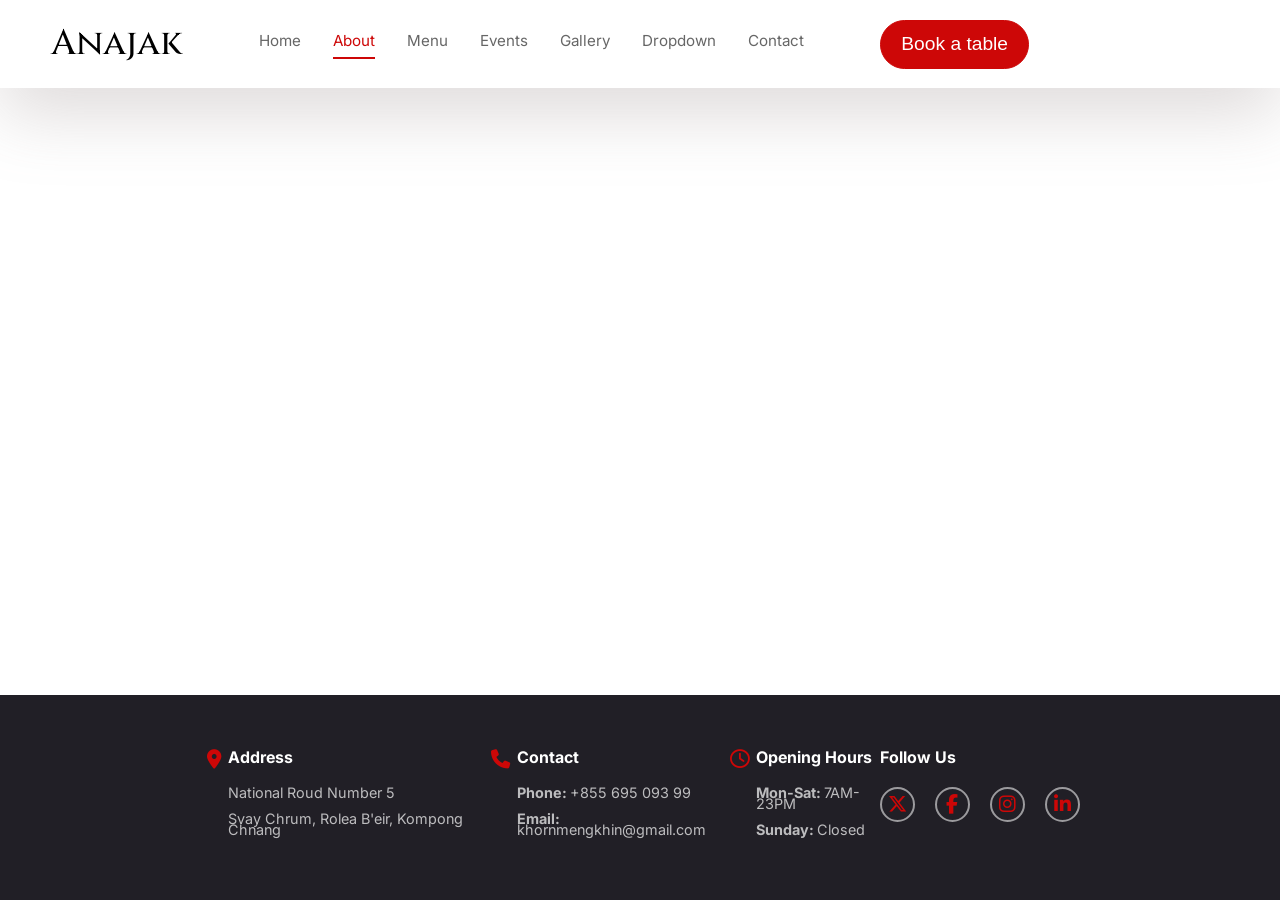
==== HTML/about.html @ 4df4b6d1 "Add Anajak restaurant website" ====
<!DOCTYPE html>
<html lang="en">
<head>
    <meta charset="UTF-8">
    <meta name="viewport" content="width=device-width, initial-scale=1.0">
    <title>Anajak</title>

    <link rel="stylesheet" href="../Global.css">
    <link rel="stylesheet" href="../layout.css">
    <link rel="stylesheet" href="../CSS/about.css">

    <link rel="preconnect" href="https://fonts.googleapis.com">
    <link rel="preconnect" href="https://fonts.gstatic.com" crossorigin>
    <link href="https://fonts.googleapis.com/css2?family=Cinzel:wght@400..900&family=Cormorant+Garamond:ital,wght@0,300..700;1,300..700&family=Inter:ital,opsz,wght@0,14..32,100..900;1,14..32,100..900&family=Poppins:ital,wght@0,100;0,200;0,300;0,400;0,500;0,600;0,700;0,800;0,900;1,100;1,200;1,300;1,400;1,500;1,600;1,700;1,800;1,900&family=Raleway:ital,wght@0,100..900;1,100..900&family=Roboto:ital,wght@0,100..900;1,100..900&family=Source+Serif+4:ital,opsz,wght@0,8..60,200..900;1,8..60,200..900&display=swap" rel="stylesheet">
    <link rel="stylesheet" href="https://cdnjs.cloudflare.com/ajax/libs/font-awesome/6.5.1/css/all.min.css">
</head>
<body>
    <header class="site-header">
        <div class="site-header__inner">
          <a class="site-name" href="index.html">Anajak</a>

          <nav class="site-nav">
            <a href="index.html">Home</a>
            <a href="about.html" aria-current="page">About</a>
            <a href="menu.html">Menu</a>
            <a href="event.html">Events</a>
            <a href="gallery.html">Gallery</a>
            <a href="dropdown.html">Dropdown</a>
            <a href="contact.html">Contact</a>
          </nav>

          <a class="button" href="menu.html">Book a table</a>
        </div>
    </header>
    <main></main>
    <footer>
        <div class="site-footer">
            <div class="site-footer__inner">
                <i class="fa-solid fa-location-dot"></i>
                <div>
                   <h3>Address</h3>
                   <p>National Roud Number 5</p>
                   <p>Svay Chrum, Rolea B'eir, Kompong Chnang</p>
                </div>
            </div>
            <div class="site-footer__inner">
                <i class="fa-solid fa-phone"></i>
                <div>
                   <h3>Contact</h3>
                   <p><strong>Phone: </strong>+855 695 093 99</p>
                   <p><strong>Email: </strong>khornmengkhin@gmail.com</p>
                </div>
            </div>
            <div class="site-footer__inner">
                <i class="fa-regular fa-clock"></i>
                <div>
                  <h3> Opening Hours</h3>
                  <p><strong>Mon-Sat: </strong>7AM-23PM</p>
                  <p><strong>Sunday: </strong>Closed</p>
                </div>
            </div>
            <div class="site-footer__inner">
                <div>
                  <h3>Follow Us</h3>
                  <div class="social-links">
                    <a href="#"><i class="fa-brands fa-x-twitter"></i></a>
                    <a href="#"><i class="fa-brands fa-facebook-f"></i></a>
                    <a href="#"><i class="fa-brands fa-instagram"></i></a>
                    <a href="#"><i class="fa-brands fa-linkedin-in"></i></a>
                  </div>
                </div>
            </div>
        </div>
    </footer>
</body>
</html>
---- Global.css ----
:root {
    --color-main: #cd0707;
    --color-ink: #000000;
    --container: 1250px;
}

* {
    box-sizing: border-box;
}
html,
body {
    min-height: 100%;
}

body {
    margin: 0;
    padding: 0;
    font-size: 16px;
    line-height: 1.6;
    min-height: 100vh;
    display: flex;
    flex-direction: column;
}

main {
    flex: 1;
}

.section-space {
    width: min(calc(100% - 40px), var(--container));
    margin-left: auto;
    margin-right: auto;
    padding-top: 2rem;
    padding-bottom: 2rem;
}

.page-shell {
    margin-top: 8rem;
}

.page {
    margin-top: 5rem;
}
---- layout.css ----
.site-header {
    position: fixed;
    top: 0;
    left: 0;
    right: 0;
    z-index: 10;
    padding: 0;
}

.site-header__inner {
    margin: auto;
    display: flex;
    justify-content: space-between;
    align-items: center;
    border: 1px solid rgba(255, 255, 255, 0.12);
    box-shadow: 0 24px 70px rgba(133, 117, 117, 0.28);
    background: #ffffff;
    padding: 15px 250px 15px 50px;
}

.site-name {
    font-family: "Cinzel", serif;
    font-weight: 500;
    text-decoration: none;
    color: #000000;
    font-size: 2.2rem;
}

.site-nav {
    display: flex;
    align-items: center;
    gap: 2rem;
}

.site-nav a {
    margin: 0;
    font-family: "Inter", sans-serif;
    font-size: 0.95rem;
    text-decoration: none;
    color: rgba(0, 0, 0, 0.6);
}

.site-nav a:hover,
.site-nav a[aria-current="page"] {
    color: #cd0707;
    transition: 0.5s;
}

nav a {
    position: relative;
    display: inline-block;
    padding-bottom: 6px;
}

nav a::after {
    content: "";
    position: absolute;
    left: 0;
    bottom: 0;
    width: 0;
    height: 2px;
    background-color: #cd0707;
    transition: 0.3s;
}

nav a[aria-current="page"]::after {
    width: 100%;
}

.button {
    font-family: 'Gill Sans', 'Gill Sans MT', Calibri, 'Trebuchet MS', sans-serif;
    font-size: 1.2rem;
    text-decoration: none;
    color: #ffffff;
    padding: 8px 20px;
    margin: 0;
    border: 1px solid #cd0707;
    background-color: #cd0707;
    border-radius: 40px;
}

.button:hover {
    opacity: 0.6;
    transition: 0.5s;
}

footer {
    background-color: #211f26;
    bottom: 0;
    left: 0;
    width: 100%;
    z-index: 20;
}

.site-footer {
    display: flex;
    justify-content: space-between;
    align-items: flex-start;
    padding: 50px 200px;
}

.site-footer__inner {
    display: flex;
}

.site-footer__inner i {
    color: #cd0707;
    font-size: 1.2rem;
    padding: 5px 7px;
}

.site-footer__inner h3 {
    margin: 0;
    padding: 0;
    display: flex;
    align-items: center;
    gap: 0.7rem;
    color: #ffffff;
    font-family: "Inter", sans-serif;
    font-size: 1rem;
}

footer p {
    color: rgba(255, 255, 255, 0.7);
    font-family: "Inter", sans-serif;
    font-size: 0.9rem;
    line-height: 0.8;
}

footer > div > div > div:last-child h3 {
    display: flex;
    align-items: center;
    flex-direction: row;
    margin-bottom: 1rem;
}

.social-links {
    display: flex;
    gap: 20px;
}

.social-links a {
    width: 35px;
    height: 35px;
    border: 2px solid rgba(255, 255, 255, 0.55);
    border-radius: 50%;
    color: rgba(255, 255, 255, 0.65);
    display: flex;
    align-items: center;
    justify-content: center;
    font-size: 1rem;
    text-decoration: none;
}

.site-footer__outer {
    justify-items: center;
    border-top: 1px solid  rgba(255, 255, 255, 0.55);
    padding: 0.8rem;
}

.site-footer__outer p {
    font-family: "Inter", sans-serif;
    font-size: 0.9rem;
    color: rgba(255, 255, 255, 0.7);
}
---- CSS/about.css ----
nav a[href="about.html"]::after {
    width: 100%;
}
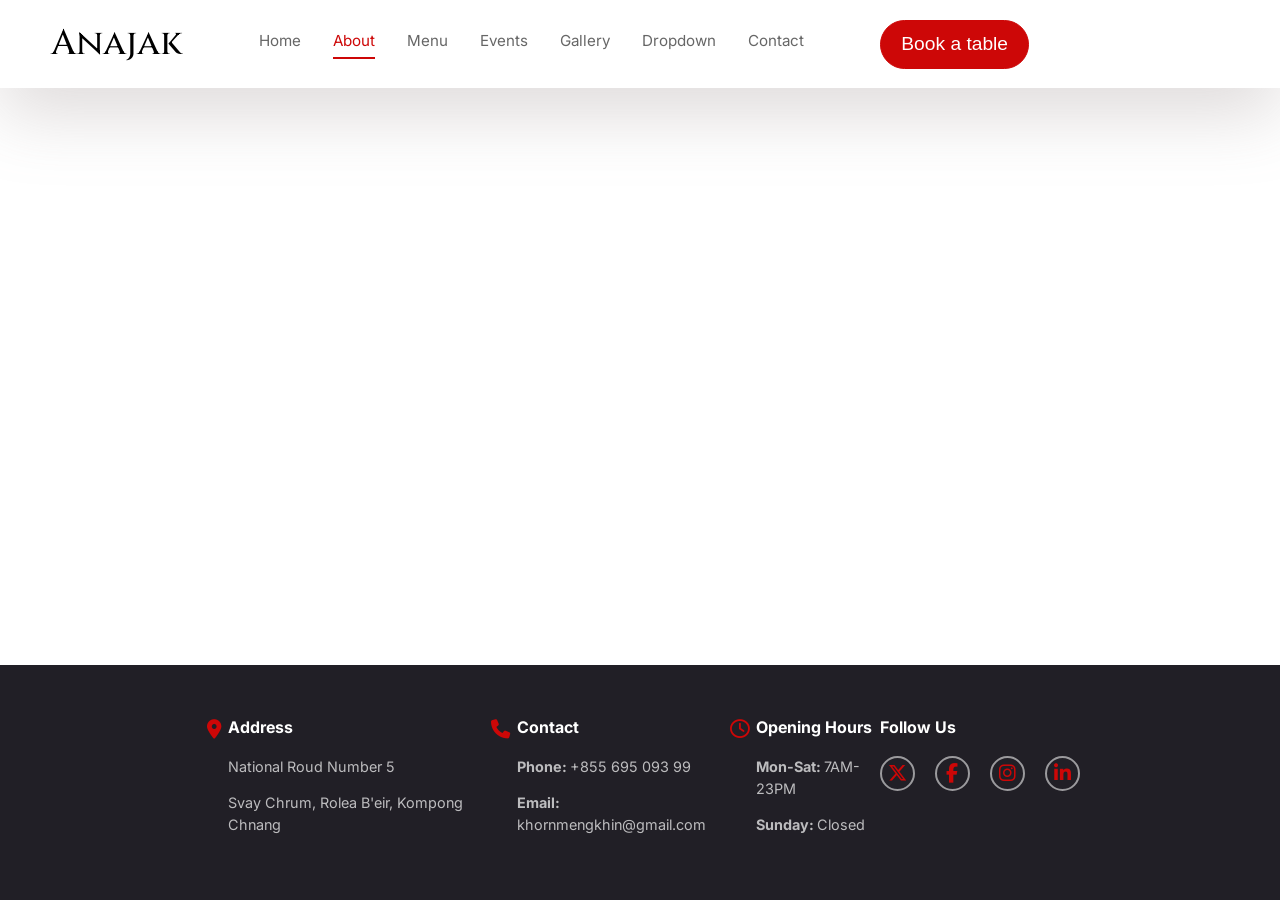
==== commit 88c05d6c: "Add mobile hamburger navigation" ====
--- a/HTML/about.html
+++ b/HTML/about.html
@@ -18,6 +18,13 @@
     <header class="site-header">
         <div class="site-header__inner">
           <a class="site-name" href="index.html">Anajak</a>
+
+          <input class="nav-toggle" type="checkbox" id="nav-toggle" aria-label="Open menu">
+          <label class="hamburger" for="nav-toggle" aria-label="Open menu">
+            <span></span>
+            <span></span>
+            <span></span>
+          </label>
 
           <nav class="site-nav">
             <a href="index.html">Home</a>
--- a/layout.css
+++ b/layout.css
@@ -30,6 +30,11 @@
     display: flex;
     align-items: center;
     gap: 2rem;
+}
+
+.nav-toggle,
+.hamburger {
+    display: none;
 }
 
 .site-nav a {
@@ -124,7 +129,7 @@
     color: rgba(255, 255, 255, 0.7);
     font-family: "Inter", sans-serif;
     font-size: 0.9rem;
-    line-height: 0.8;
+    line-height: 1.5;
 }
 
 footer > div > div > div:last-child h3 {
@@ -162,4 +167,123 @@
     font-family: "Inter", sans-serif;
     font-size: 0.9rem;
     color: rgba(255, 255, 255, 0.7);
-}+}
+
+@media (max-width: 900px) {
+    .site-header__inner {
+        padding: 10px 20px;
+        gap: 1rem;
+    }
+
+    .site-name {
+        font-size: 1.8rem;
+    }
+
+    .site-nav {
+        gap: 1rem;
+    }
+
+    .site-nav a {
+        font-size: 0.9rem;
+    }
+
+    .button {
+        font-size: 1rem;
+        padding: 6px 15px;
+    }
+
+    .site-footer {
+        display: flex;
+        flex-direction: column;
+        gap: 1.5rem;
+        align-items: center;
+    }
+
+    .site-footer__inner {
+        gap: 1rem;
+        flex-direction: column;
+        align-items: center;
+        text-align: center;
+    }
+
+    .site-footer__inner h3 {
+        justify-content: center;
+    }
+}
+
+@media (max-width: 600px) {
+    .site-header__inner {
+        flex-wrap: wrap;
+        padding: 10px 20px;
+    }
+
+    .site-name {
+        font-size: 1.6rem;
+    }
+
+    .nav-toggle {
+        position: absolute;
+        opacity: 0;
+        pointer-events: none;
+    }
+
+    .hamburger {
+        width: 42px;
+        height: 42px;
+        margin-left: auto;
+        border: 1px solid rgba(0, 0, 0, 0.2);
+        border-radius: 6px;
+        display: flex;
+        flex-direction: column;
+        align-items: center;
+        justify-content: center;
+        gap: 5px;
+        cursor: pointer;
+    }
+
+    .hamburger span {
+        width: 22px;
+        height: 2px;
+        background-color: #000000;
+        transition: 0.3s;
+    }
+
+    .site-nav,
+    .site-header__inner > .button {
+        display: none;
+        width: 100%;
+    }
+
+    .site-nav {
+        flex-direction: column;
+        align-items: flex-start;
+        gap: 0.75rem;
+        padding-top: 1rem;
+    }
+
+    .site-header__inner > .button {
+        margin-top: 0.75rem;
+        text-align: center;
+    }
+
+    .nav-toggle:checked ~ .site-nav,
+    .nav-toggle:checked ~ .button {
+        display: flex;
+    }
+
+    .nav-toggle:checked ~ .button {
+        justify-content: center;
+    }
+
+    .nav-toggle:checked + .hamburger span:nth-child(1) {
+        transform: translateY(7px) rotate(45deg);
+    }
+
+    .nav-toggle:checked + .hamburger span:nth-child(2) {
+        opacity: 0;
+    }
+
+    .nav-toggle:checked + .hamburger span:nth-child(3) {
+        transform: translateY(-7px) rotate(-45deg);
+    }
+}
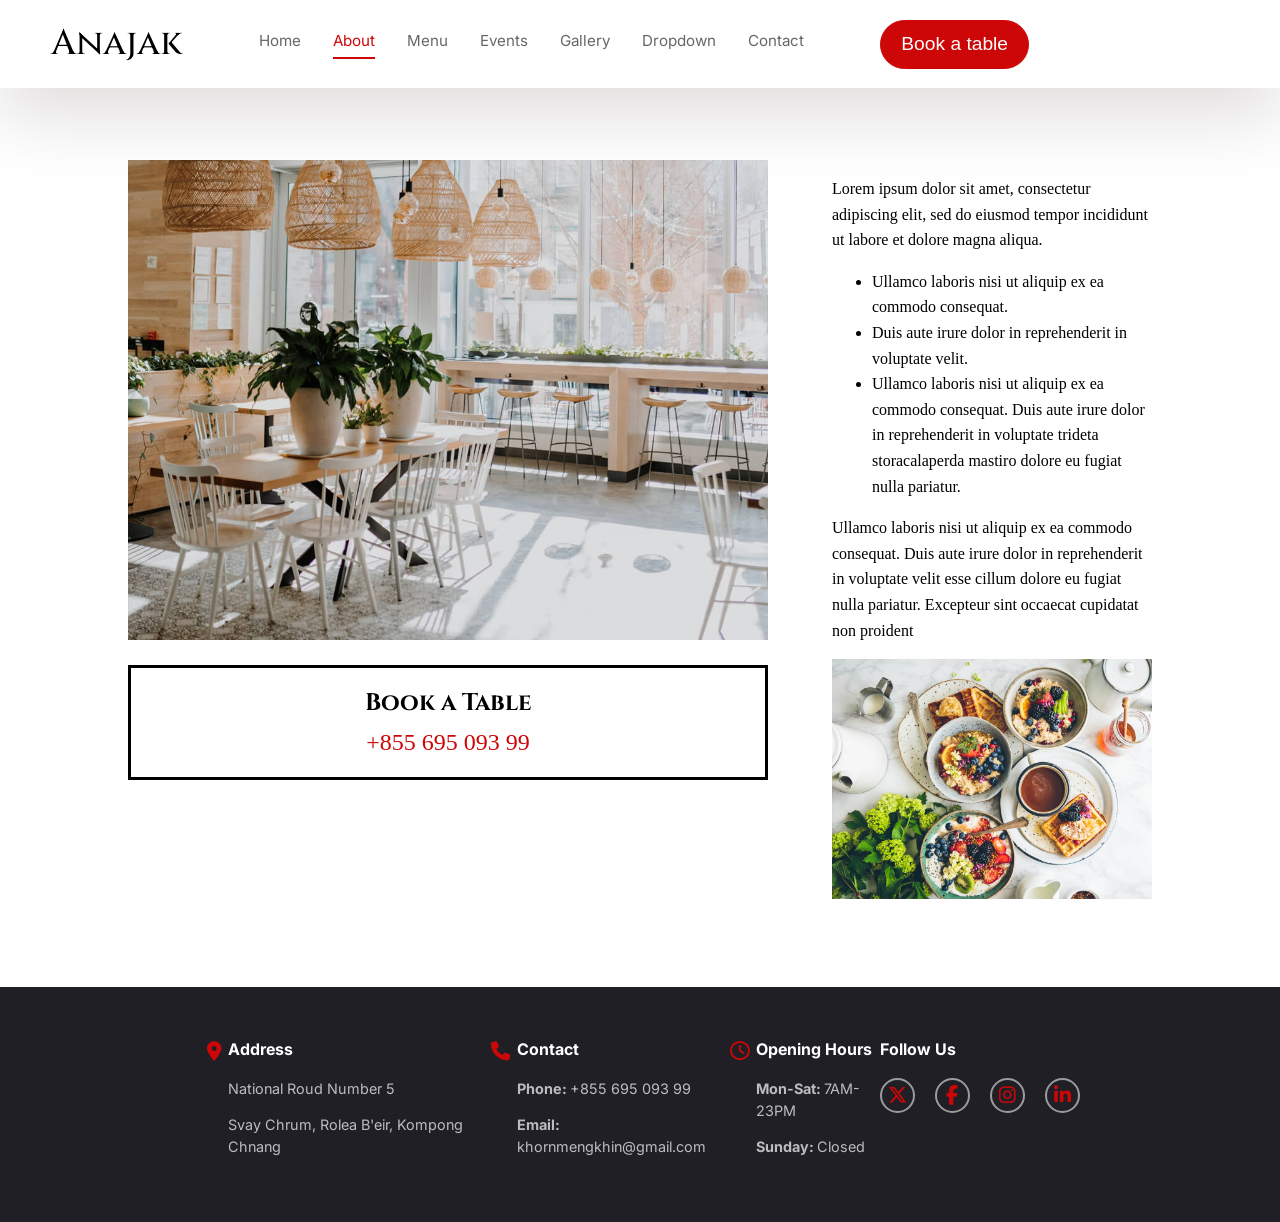
==== commit b4f57948: "Add About page and interactive restaurant menu" ====
--- a/HTML/about.html
+++ b/HTML/about.html
@@ -11,7 +11,7 @@
 
     <link rel="preconnect" href="https://fonts.googleapis.com">
     <link rel="preconnect" href="https://fonts.gstatic.com" crossorigin>
-    <link href="https://fonts.googleapis.com/css2?family=Cinzel:wght@400..900&family=Cormorant+Garamond:ital,wght@0,300..700;1,300..700&family=Inter:ital,opsz,wght@0,14..32,100..900;1,14..32,100..900&family=Poppins:ital,wght@0,100;0,200;0,300;0,400;0,500;0,600;0,700;0,800;0,900;1,100;1,200;1,300;1,400;1,500;1,600;1,700;1,800;1,900&family=Raleway:ital,wght@0,100..900;1,100..900&family=Roboto:ital,wght@0,100..900;1,100..900&family=Source+Serif+4:ital,opsz,wght@0,8..60,200..900;1,8..60,200..900&display=swap" rel="stylesheet">
+    <link href="https://fonts.googleapis.com/css2?family=Cinzel:wght@40 0..900&family=Cormorant+Garamond:ital,wght@0,300..700;1,300..700&family=Inter:ital,opsz,wght@0,14..32,100..900;1,14..32,100..900&family=Poppins:ital,wght@0,100;0,200;0,300;0,400;0,500;0,600;0,700;0,800;0,900;1,100;1,200;1,300;1,400;1,500;1,600;1,700;1,800;1,900&family=Raleway:ital,wght@0,100..900;1,100..900&family=Roboto:ital,wght@0,100..900;1,100..900&family=Source+Serif+4:ital,opsz,wght@0,8..60,200..900;1,8..60,200..900&display=swap" rel="stylesheet">
     <link rel="stylesheet" href="https://cdnjs.cloudflare.com/ajax/libs/font-awesome/6.5.1/css/all.min.css">
 </head>
 <body>
@@ -39,7 +39,40 @@
           <a class="button" href="menu.html">Book a table</a>
         </div>
     </header>
-    <main></main>
+    <main>
+      <section class="page-shell page-shell--about">
+        <div class="about-info">
+          <div class="about-info-1">
+            <img src="../asset/image/restou.jpg" alt="restaurant">
+            <div class="about-us">
+              <h2>Book a Table</h2>
+              <p>+855 695 093 99</p>
+            </div>
+          </div>
+
+          <div class="about-info-2">
+            <p>
+              Lorem ipsum dolor sit amet, consectetur adipiscing elit, 
+              sed do eiusmod tempor incididunt ut labore et dolore magna aliqua.
+            </p>
+            <ul>
+              <li>Ullamco laboris nisi ut aliquip ex ea commodo consequat.</li>
+              <li>Duis aute irure dolor in reprehenderit in voluptate velit.</li>
+              <li>
+                Ullamco laboris nisi ut aliquip ex ea commodo consequat. 
+                Duis aute irure dolor in reprehenderit in voluptate trideta 
+                storacalaperda mastiro dolore eu fugiat nulla pariatur.
+              </li>
+            </ul>
+            <p>Ullamco laboris nisi ut aliquip ex ea commodo consequat. 
+              Duis aute irure dolor in reprehenderit in voluptate velit esse 
+              cillum dolore eu fugiat nulla pariatur. Excepteur sint occaecat cupidatat non proident
+            </p>
+            <img src="../asset/image/healthy food.jpg" alt="healthy food">
+          </div>
+        </div>
+      </section>
+    </main>
     <footer>
         <div class="site-footer">
             <div class="site-footer__inner">
--- a/Global.css
+++ b/Global.css
@@ -40,4 +40,13 @@
 
 .page {
     margin-top: 5rem;
+}
+
+.eyebrow {
+    font-family: "Inter", sans-serif;
+    font-size: 0.85rem;
+    color: var(--color-main);
+    text-transform: uppercase;
+    letter-spacing: 0.1rem;
+    margin-bottom: 0.5rem;
 }
--- a/layout.css
+++ b/layout.css
@@ -22,7 +22,7 @@
     font-family: "Cinzel", serif;
     font-weight: 500;
     text-decoration: none;
-    color: #000000;
+    color: rgb(0, 0, 0);
     font-size: 2.2rem;
 }
 
@@ -286,4 +286,8 @@
     .nav-toggle:checked + .hamburger span:nth-child(3) {
         transform: translateY(-7px) rotate(-45deg);
     }
-}
+
+    .site-footer {
+        padding: 30px 20px;
+    }
+}
--- a/CSS/about.css
+++ b/CSS/about.css
@@ -1,3 +1,74 @@
 nav a[href="about.html"]::after {
     width: 100%;
 }
+
+.page-shell--about {
+    margin-top: 10rem;
+    margin-bottom: 5rem;
+}
+
+.about-info {
+    display: flex;
+    flex-direction: row;
+    justify-content:space-between;
+    gap: 4rem;
+    padding: 0 8rem;
+}
+
+.about-us {
+    border: 0.2rem solid #000000;
+    padding: 0;
+    text-align: center;
+    margin-top: 1.1rem;
+}
+
+.about-us h2 {
+    color: var(--color-text);
+    margin-bottom: 0;
+    margin-top: 1rem;
+    font-family: "Cinzel", serif;
+}
+
+.about-us p {
+    color: var(--color-main);
+    font-size: 1.5rem;
+    margin-top: 0;
+    margin-bottom: 1rem;
+}
+
+.about-info-1 img {
+    width: 100%;
+}
+
+.about-info-2 {
+    width: 50%;
+}
+
+.about-info-2 img {
+    width: 100%;
+}
+
+@media (max-width: 900px) {
+
+    .page-shell--about {
+        margin-top: 8rem;
+        margin-bottom: 3rem;
+    }
+    
+    .about-info {
+        flex-direction: column;
+        gap: 2rem;
+        padding: 0 2rem;
+    }
+
+    .about-info-2 {
+        width: 100%;
+    }
+}
+
+@media (max-width: 600px) {
+    .page-shell--about {
+        margin-top: 7rem;
+        margin-bottom: 1.8rem;
+    }
+}
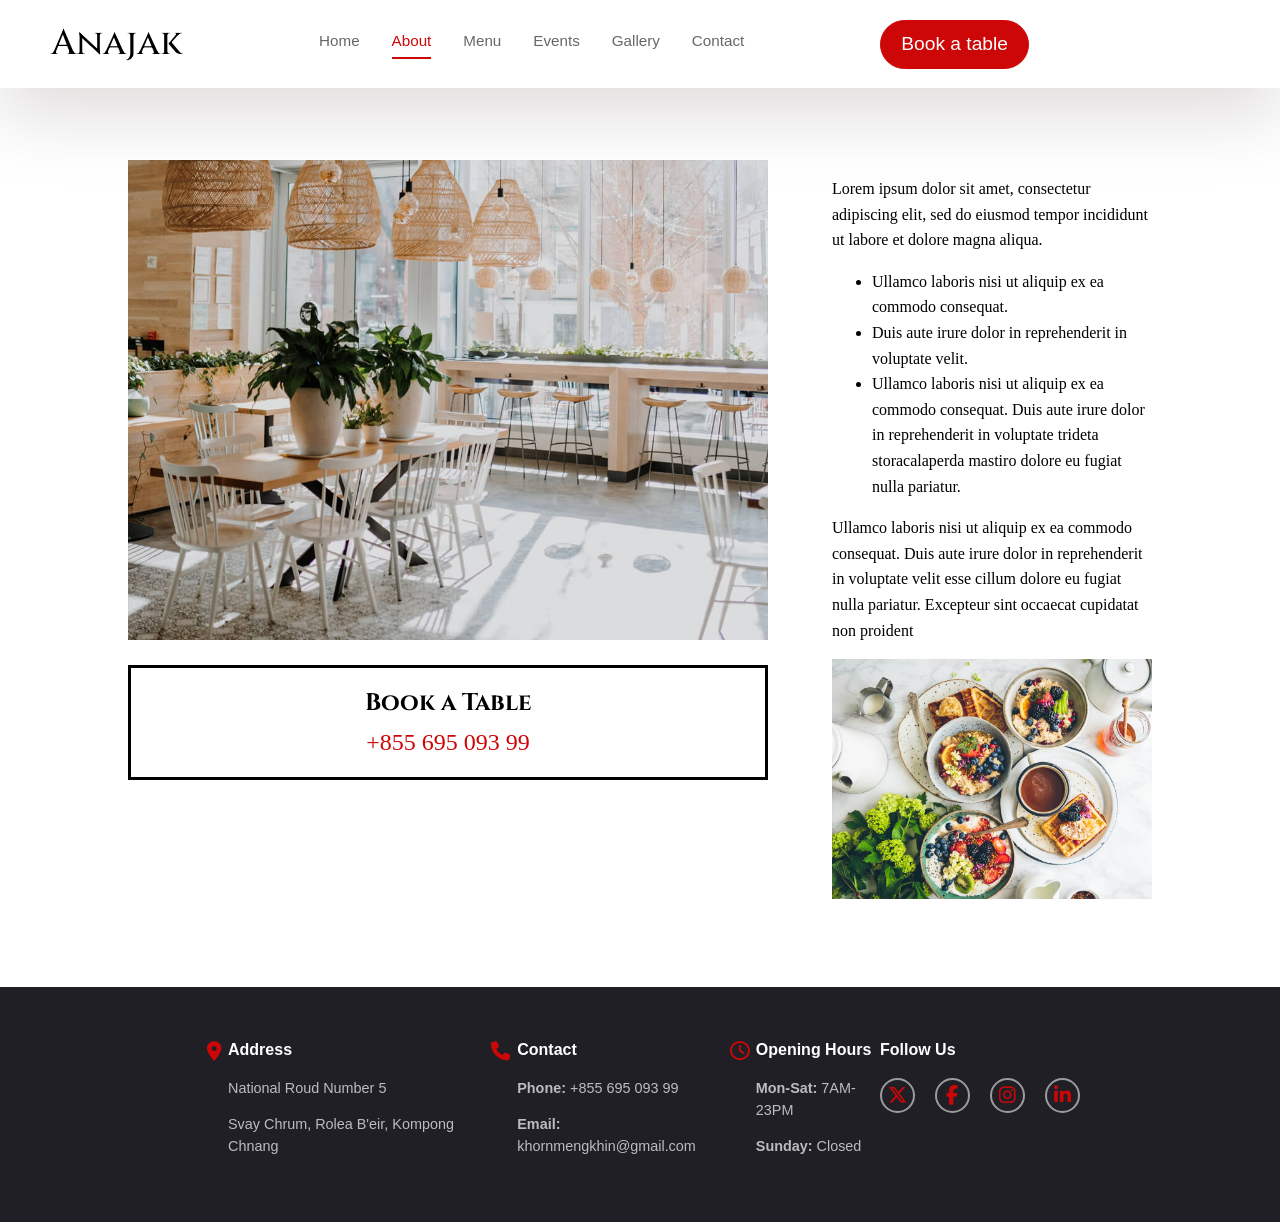
==== commit 06a6f8f7: "Add restaurant event, gallery, and menu pages" ====
--- a/HTML/about.html
+++ b/HTML/about.html
@@ -11,7 +11,7 @@
 
     <link rel="preconnect" href="https://fonts.googleapis.com">
     <link rel="preconnect" href="https://fonts.gstatic.com" crossorigin>
-    <link href="https://fonts.googleapis.com/css2?family=Cinzel:wght@40 0..900&family=Cormorant+Garamond:ital,wght@0,300..700;1,300..700&family=Inter:ital,opsz,wght@0,14..32,100..900;1,14..32,100..900&family=Poppins:ital,wght@0,100;0,200;0,300;0,400;0,500;0,600;0,700;0,800;0,900;1,100;1,200;1,300;1,400;1,500;1,600;1,700;1,800;1,900&family=Raleway:ital,wght@0,100..900;1,100..900&family=Roboto:ital,wght@0,100..900;1,100..900&family=Source+Serif+4:ital,opsz,wght@0,8..60,200..900;1,8..60,200..900&display=swap" rel="stylesheet">
+    <link href="https://fonts.googleapis.com/css2?family=Cinzel:wght@400..900&display=swap" rel="stylesheet">
     <link rel="stylesheet" href="https://cdnjs.cloudflare.com/ajax/libs/font-awesome/6.5.1/css/all.min.css">
 </head>
 <body>
@@ -32,11 +32,10 @@
             <a href="menu.html">Menu</a>
             <a href="event.html">Events</a>
             <a href="gallery.html">Gallery</a>
-            <a href="dropdown.html">Dropdown</a>
             <a href="contact.html">Contact</a>
           </nav>
 
-          <a class="button" href="menu.html">Book a table</a>
+          <a class="button" href="contact.html">Book a table</a>
         </div>
     </header>
     <main>
